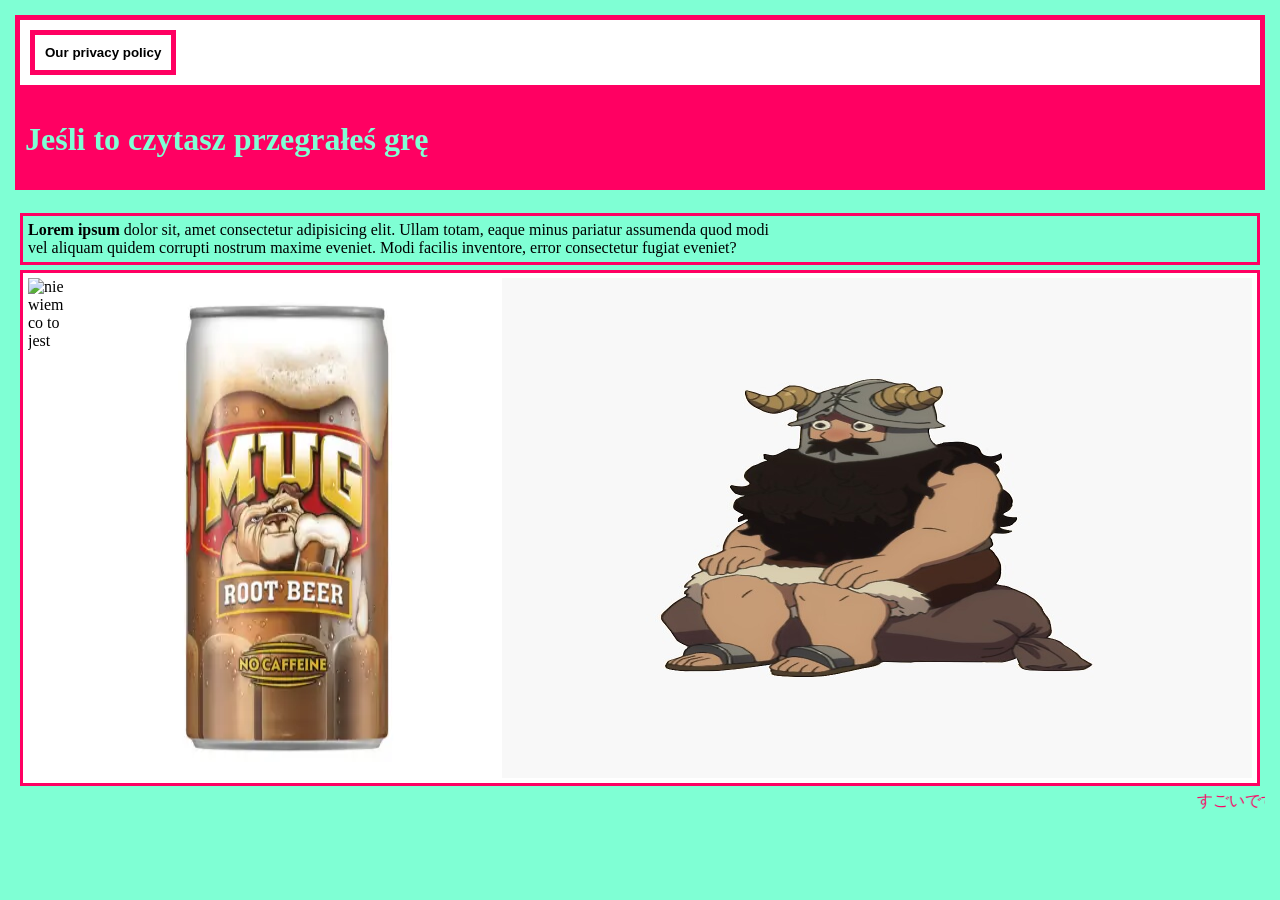
==== index.html @ 555f02f4 "suimdy" ====
<!DOCTYPE html>
<html lang="en">

<head>
    <meta charset="UTF-8">
    <meta name="viewport" content="width=device-width, initial-scale=1.0">
    <title>Strona Jest Tam Na Dole</title>

        <link rel="stylesheet" href="guzior.css">

        <style>

            body {
                margin:15px;
            }

            header {
                background-color: rgb(255, 0, 98);
                color: aquamarine;
                padding: 10px;
            }

            div {
                margin: 5px;
                padding: 5px;
                border: 3px solid rgb(255, 0, 98);
                background-color: white;
            }

            

        </style>

</head>

<body style="
background-color: aquamarine;
background-image: url('https://i.makeagif.com/media/12-06-2022/WXdB9v.gif');
background-size: cover;";
 
margin:5px;
padding: 10px>

    <nav class="nawig">

        <button class="guzior" onclick="location.href='privacy_policy.html'"><b>Our privacy policy</b></button>

    </nav>

    <header>
        <h1>Jeśli to czytasz przegrałeś grę</h1>
    </header>

    <br>
    

    <p style="
    margin: 5px;
    padding: 5px;
    border: 3px solid rgb(255, 0, 98);">
     <b>Lorem ipsum</b> dolor sit, amet consectetur adipisicing elit.
     Ullam totam, eaque minus pariatur assumenda quod modi<br> vel
     aliquam quidem corrupti nostrum maxime eveniet. Modi facilis 
     inventore, error consectetur fugiat eveniet?
    </p>

    <div class="imag">

        <img src="https://encrypted-tbn0.gstatic.com/images?q=tbn:ANd9GcT6ZdPFBJTOm41c-3Lem1X5J2XYQOsUV9xAEg&s" 
        alt="nie wiem co to jest">
        <img src="Grafika/Mug-Root-Beer-355ml.webp" 
        alt="Mug Root Beer">
        <img src="Grafika/krosnol.jpg" 
        alt="przystojny krosnol siedzi">

    </div>

    <marquee style="color: rgb(255, 0, 98);" behavior="scroll" direction="left">すごいですね Jesus answered; "i am the truth and the church" <b>$6 SRIMP SPECIAL</b></marquee>

    

</body>
</html>
---- guzior.css ----
.guzior {
margin: 5px;
padding: 10px;
border: 5px solid rgb(255, 0, 98);
background-color: white;
            }

.guzior:hover {
margin: 5px;
padding: 10px;
border: 5px solid white;
background-color: rgb(255, 0, 98);
color: aquamarine;
transition-duration: 0.3s;
            }

.nawig {
margin: 0px;
padding: 5px;
border: 5px solid rgb(255, 0, 98);
background-color: rgb(255, 255, 255);
            }

.imag {
display: flex;
flex-direction: row;
justify-content: baseline;
max-height: 500px

            }

.flexbox > img{
min-width: 20%;

}
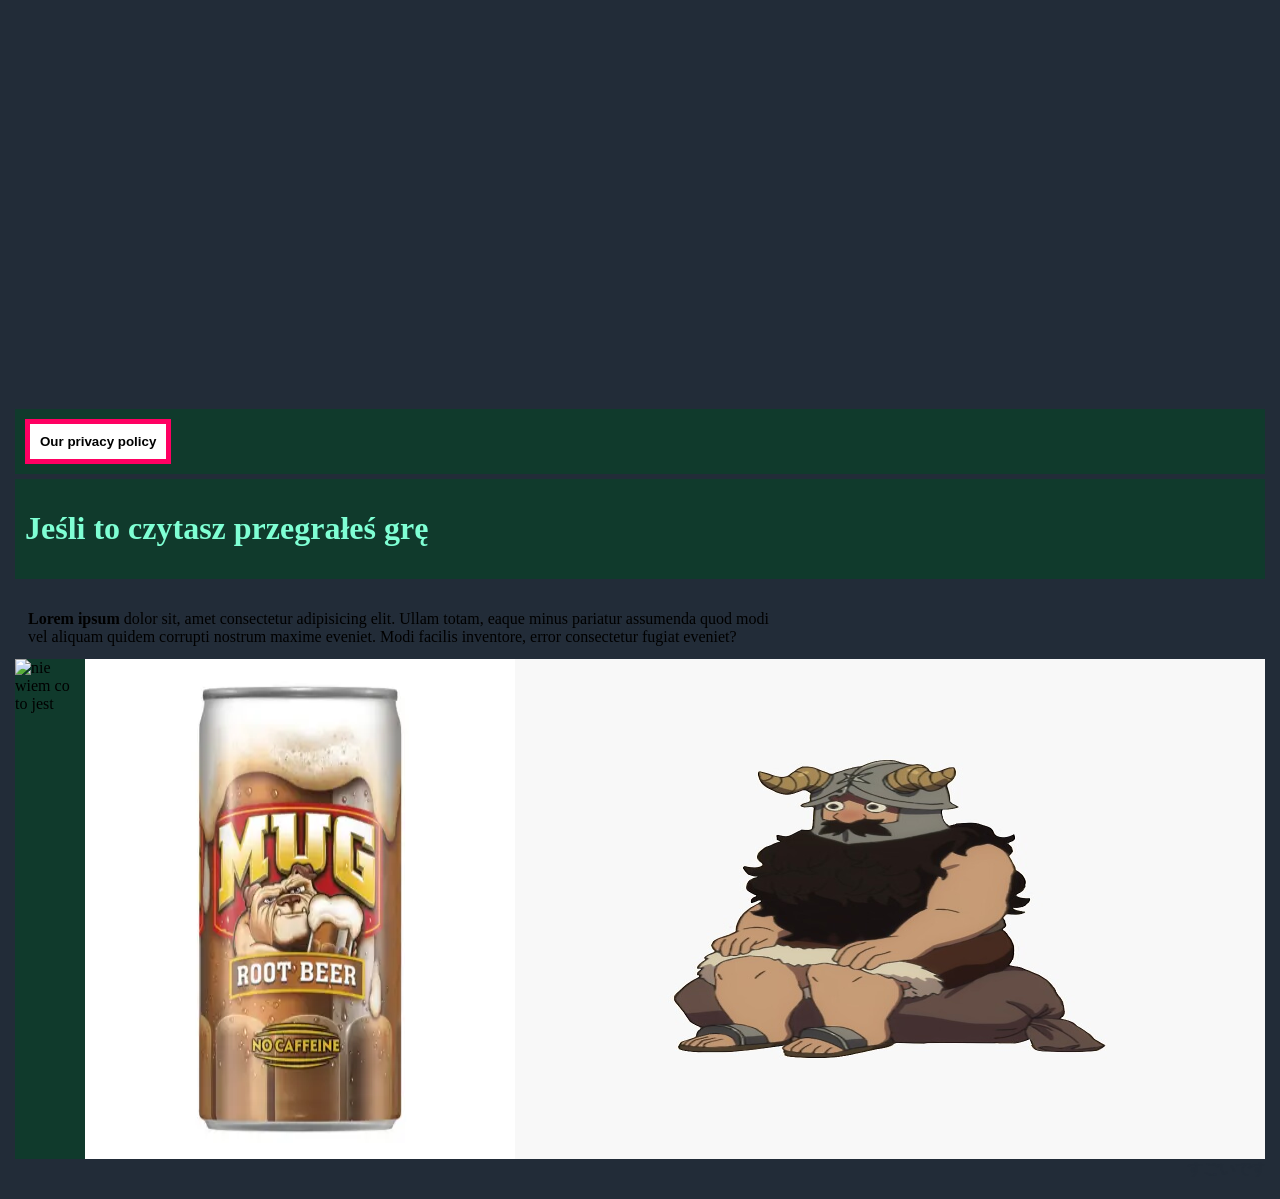
==== commit 028fc22a: "video1" ====
--- a/index.html
+++ b/index.html
@@ -4,7 +4,7 @@
 <head>
     <meta charset="UTF-8">
     <meta name="viewport" content="width=device-width, initial-scale=1.0">
-    <title>Strona Jest Tam Na Dole</title>
+    <title>Subnautica 2 Fan-Wiki</title>
 
         <link rel="stylesheet" href="guzior.css">
 
@@ -15,16 +15,13 @@
             }
 
             header {
-                background-color: rgb(255, 0, 98);
+                background-color: rgb(16, 58, 44);
                 color: aquamarine;
                 padding: 10px;
             }
 
             div {
-                margin: 5px;
-                padding: 5px;
-                border: 3px solid rgb(255, 0, 98);
-                background-color: white;
+                background-color: rgb(16, 58, 44);
             }
 
             
@@ -34,12 +31,12 @@
 </head>
 
 <body style="
-background-color: aquamarine;
-background-image: url('https://i.makeagif.com/media/12-06-2022/WXdB9v.gif');
-background-size: cover;";
- 
-margin:5px;
-padding: 10px>
+background-color: rgb(34, 44, 56);"
+>
+
+    <iframe id="player" type="text/html" width="640" height="390"
+  src="http://www.youtube.com/embed/M7lc1UVf-VE?enablejsapi=1&origin=http://example.com"
+  frameborder="0"></iframe>
 
     <nav class="nawig">
 
@@ -57,7 +54,7 @@
     <p style="
     margin: 5px;
     padding: 5px;
-    border: 3px solid rgb(255, 0, 98);">
+    border: 3px solid rgb(34, 44, 56);">
      <b>Lorem ipsum</b> dolor sit, amet consectetur adipisicing elit.
      Ullam totam, eaque minus pariatur assumenda quod modi<br> vel
      aliquam quidem corrupti nostrum maxime eveniet. Modi facilis 
@@ -75,7 +72,7 @@
 
     </div>
 
-    <marquee style="color: rgb(255, 0, 98);" behavior="scroll" direction="left">すごいですね Jesus answered; "i am the truth and the church" <b>$6 SRIMP SPECIAL</b></marquee>
+    <marquee style="color: rgb(34, 44, 56);" behavior="scroll" direction="left">すごいですね Jesus answered; "i am the truth and the church" <b>$6 SRIMP SPECIAL</b></marquee>
 
     
 
--- a/guzior.css
+++ b/guzior.css
@@ -6,6 +6,7 @@
             }
 
 .guzior:hover {
+font-family: 'helvetica';
 margin: 5px;
 padding: 10px;
 border: 5px solid white;
@@ -15,10 +16,9 @@
             }
 
 .nawig {
-margin: 0px;
+margin-bottom: 5px;
 padding: 5px;
-border: 5px solid rgb(255, 0, 98);
-background-color: rgb(255, 255, 255);
+background-color: rgb(16, 58, 44);
             }
 
 .imag {
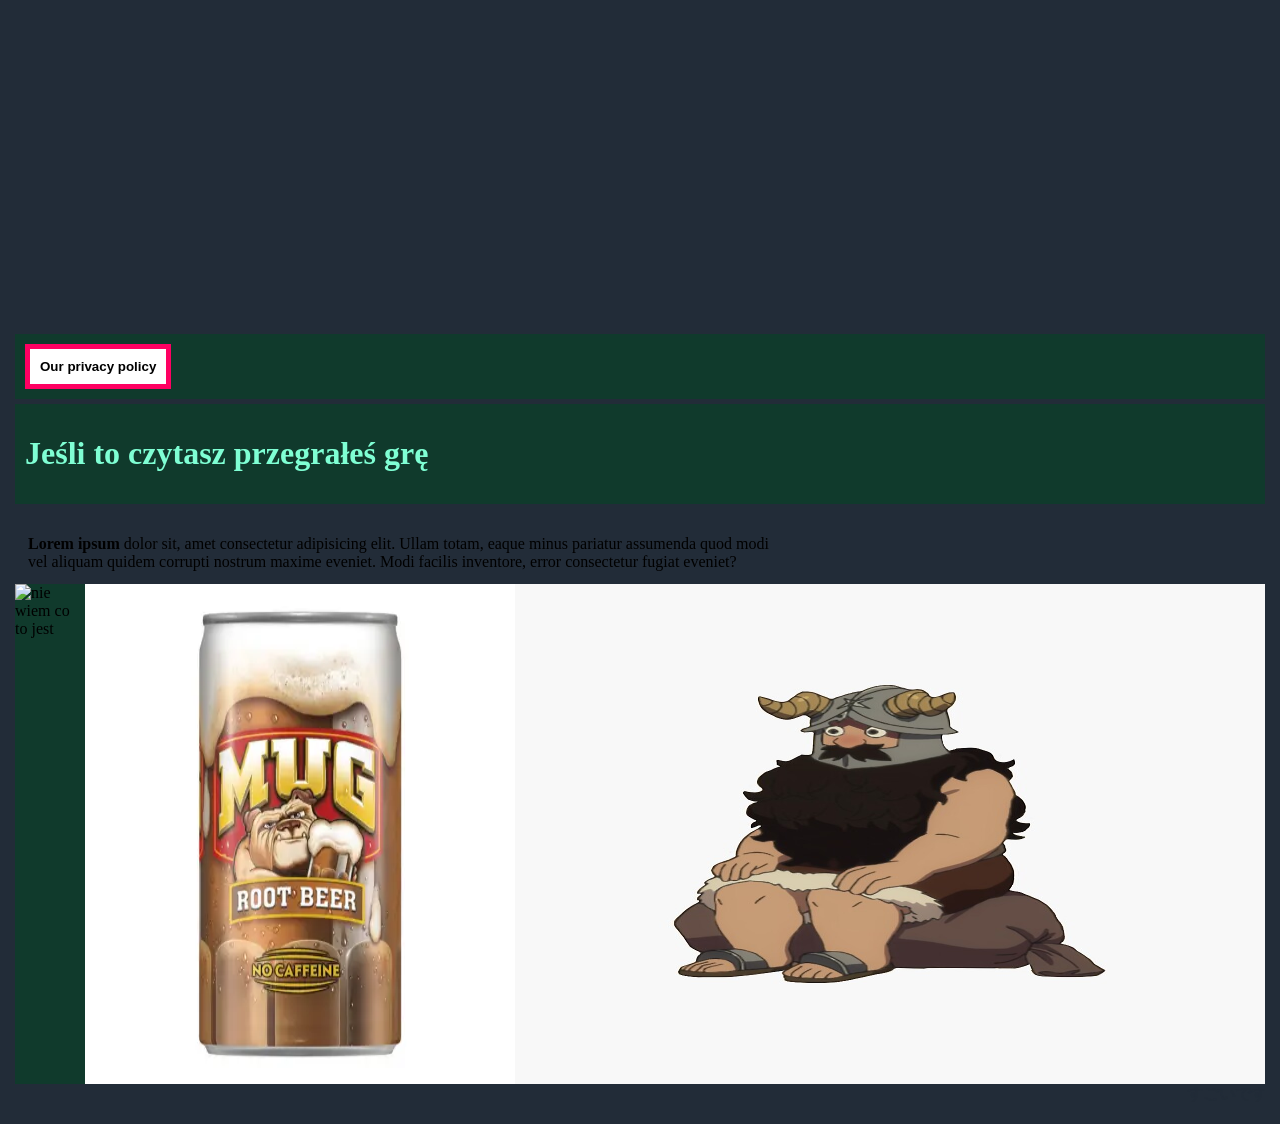
==== commit 63b70fcb: "video2" ====
--- a/index.html
+++ b/index.html
@@ -34,9 +34,15 @@
 background-color: rgb(34, 44, 56);"
 >
 
-    <iframe id="player" type="text/html" width="640" height="390"
-  src="http://www.youtube.com/embed/M7lc1UVf-VE?enablejsapi=1&origin=http://example.com"
-  frameborder="0"></iframe>
+    <iframe 
+        width="100%" height="315" 
+        src="https://www.youtube-nocookie.com/embed/8EZhCzFaQuw?si=L74rWlN8Qmh5ToVw" 
+        title="YouTube video player" 
+        frameborder="0" 
+        allow="accelerometer; autoplay; clipboard-write; encrypted-media; gyroscope; picture-in-picture; web-share" 
+        referrerpolicy="strict-origin-when-cross-origin" 
+        allowfullscreen>
+    </iframe>
 
     <nav class="nawig">
 
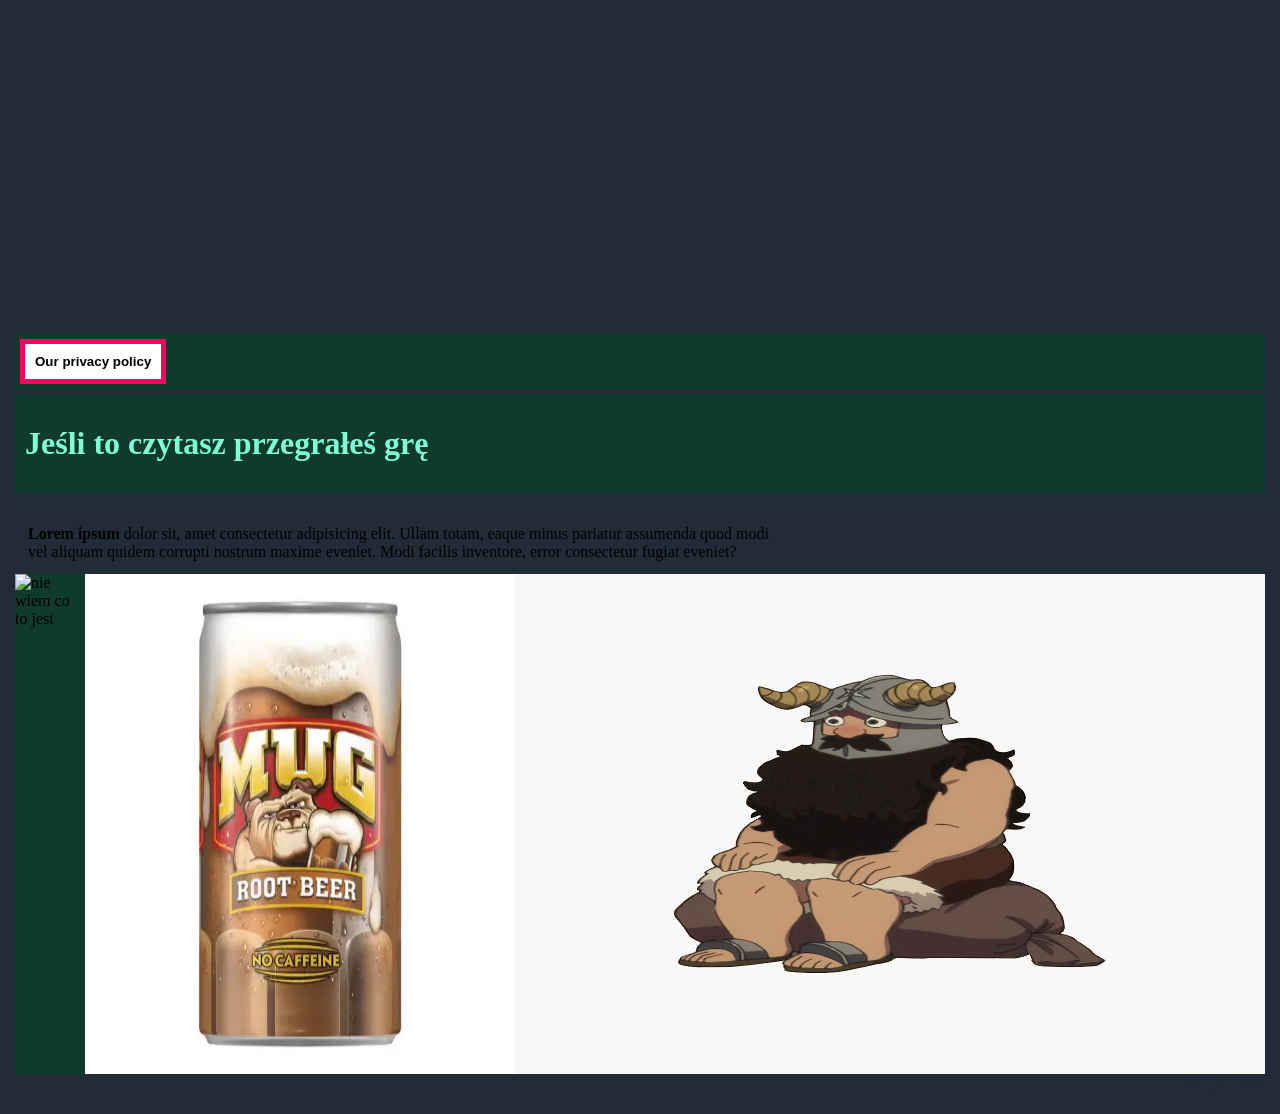
==== commit 687c903d: "video2" ====
--- a/index.html
+++ b/index.html
@@ -38,8 +38,7 @@
         width="100%" height="315" 
         src="https://www.youtube-nocookie.com/embed/8EZhCzFaQuw?si=L74rWlN8Qmh5ToVw" 
         title="YouTube video player" 
-        frameborder="0" 
-        allow="accelerometer; autoplay; clipboard-write; encrypted-media; gyroscope; picture-in-picture; web-share" 
+        frameborder="0"  
         referrerpolicy="strict-origin-when-cross-origin" 
         allowfullscreen>
     </iframe>
--- a/guzior.css
+++ b/guzior.css
@@ -17,7 +17,6 @@
 
 .nawig {
 margin-bottom: 5px;
-padding: 5px;
 background-color: rgb(16, 58, 44);
             }
 
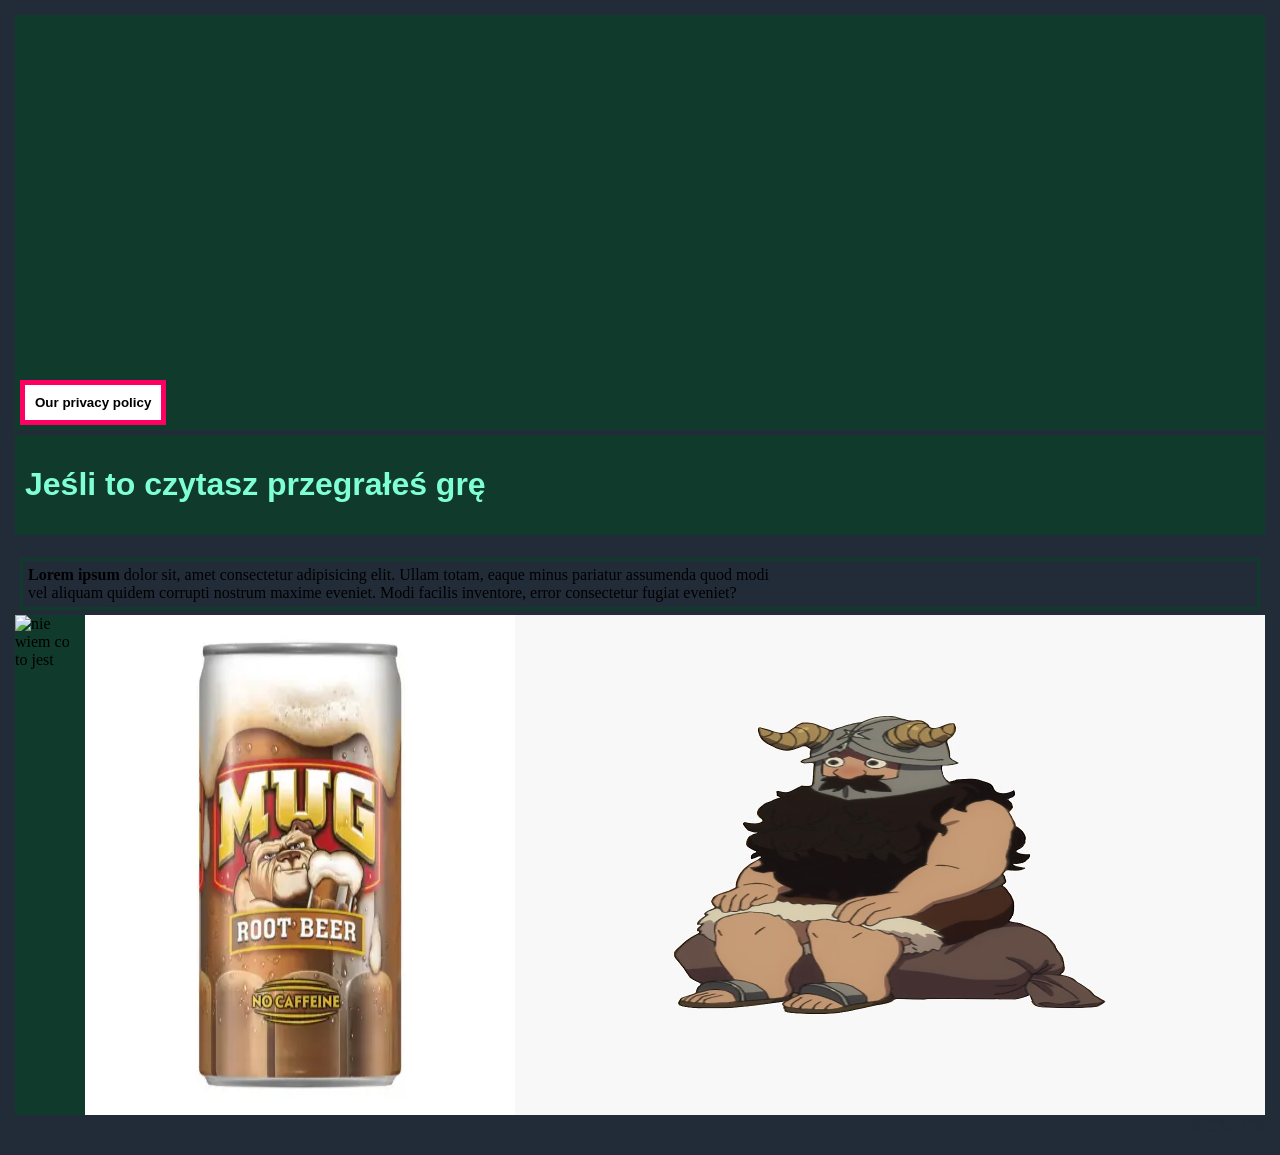
==== commit cb4694bd: "video3" ====
--- a/index.html
+++ b/index.html
@@ -4,6 +4,7 @@
 <head>
     <meta charset="UTF-8">
     <meta name="viewport" content="width=device-width, initial-scale=1.0">
+    <meta font-family="helvetica">
     <title>Subnautica 2 Fan-Wiki</title>
 
         <link rel="stylesheet" href="guzior.css">
@@ -33,23 +34,24 @@
 <body style="
 background-color: rgb(34, 44, 56);"
 >
-
+    <div class="container">
     <iframe 
-        width="100%" height="315" 
-        src="https://www.youtube-nocookie.com/embed/8EZhCzFaQuw?si=L74rWlN8Qmh5ToVw" 
+        width="100%" height="100%" 
+        src="https://www.youtube-nocookie.com/embed/8EZhCzFaQuw?si=L74rWlN8Qmh5ToVw;autoplay=1&mute=1"
         title="YouTube video player" 
         frameborder="0"  
         referrerpolicy="strict-origin-when-cross-origin" 
         allowfullscreen>
     </iframe>
-
+    </div>
+    
     <nav class="nawig">
 
         <button class="guzior" onclick="location.href='privacy_policy.html'"><b>Our privacy policy</b></button>
 
     </nav>
 
-    <header>
+    <header style="font-family: helvetica;">
         <h1>Jeśli to czytasz przegrałeś grę</h1>
     </header>
 
@@ -59,7 +61,7 @@
     <p style="
     margin: 5px;
     padding: 5px;
-    border: 3px solid rgb(34, 44, 56);">
+    border: 3px solid rgb(16, 58, 44);">
      <b>Lorem ipsum</b> dolor sit, amet consectetur adipisicing elit.
      Ullam totam, eaque minus pariatur assumenda quod modi<br> vel
      aliquam quidem corrupti nostrum maxime eveniet. Modi facilis 
--- a/guzior.css
+++ b/guzior.css
@@ -28,6 +28,17 @@
 
             }
 
+.container {
+width: 100%;
+overflow: hidden;
+display: block;
+height: 360px;
+            }
+
+#glass {
+    margin-left: -220px;
+}
+
 .flexbox > img{
 min-width: 20%;
 
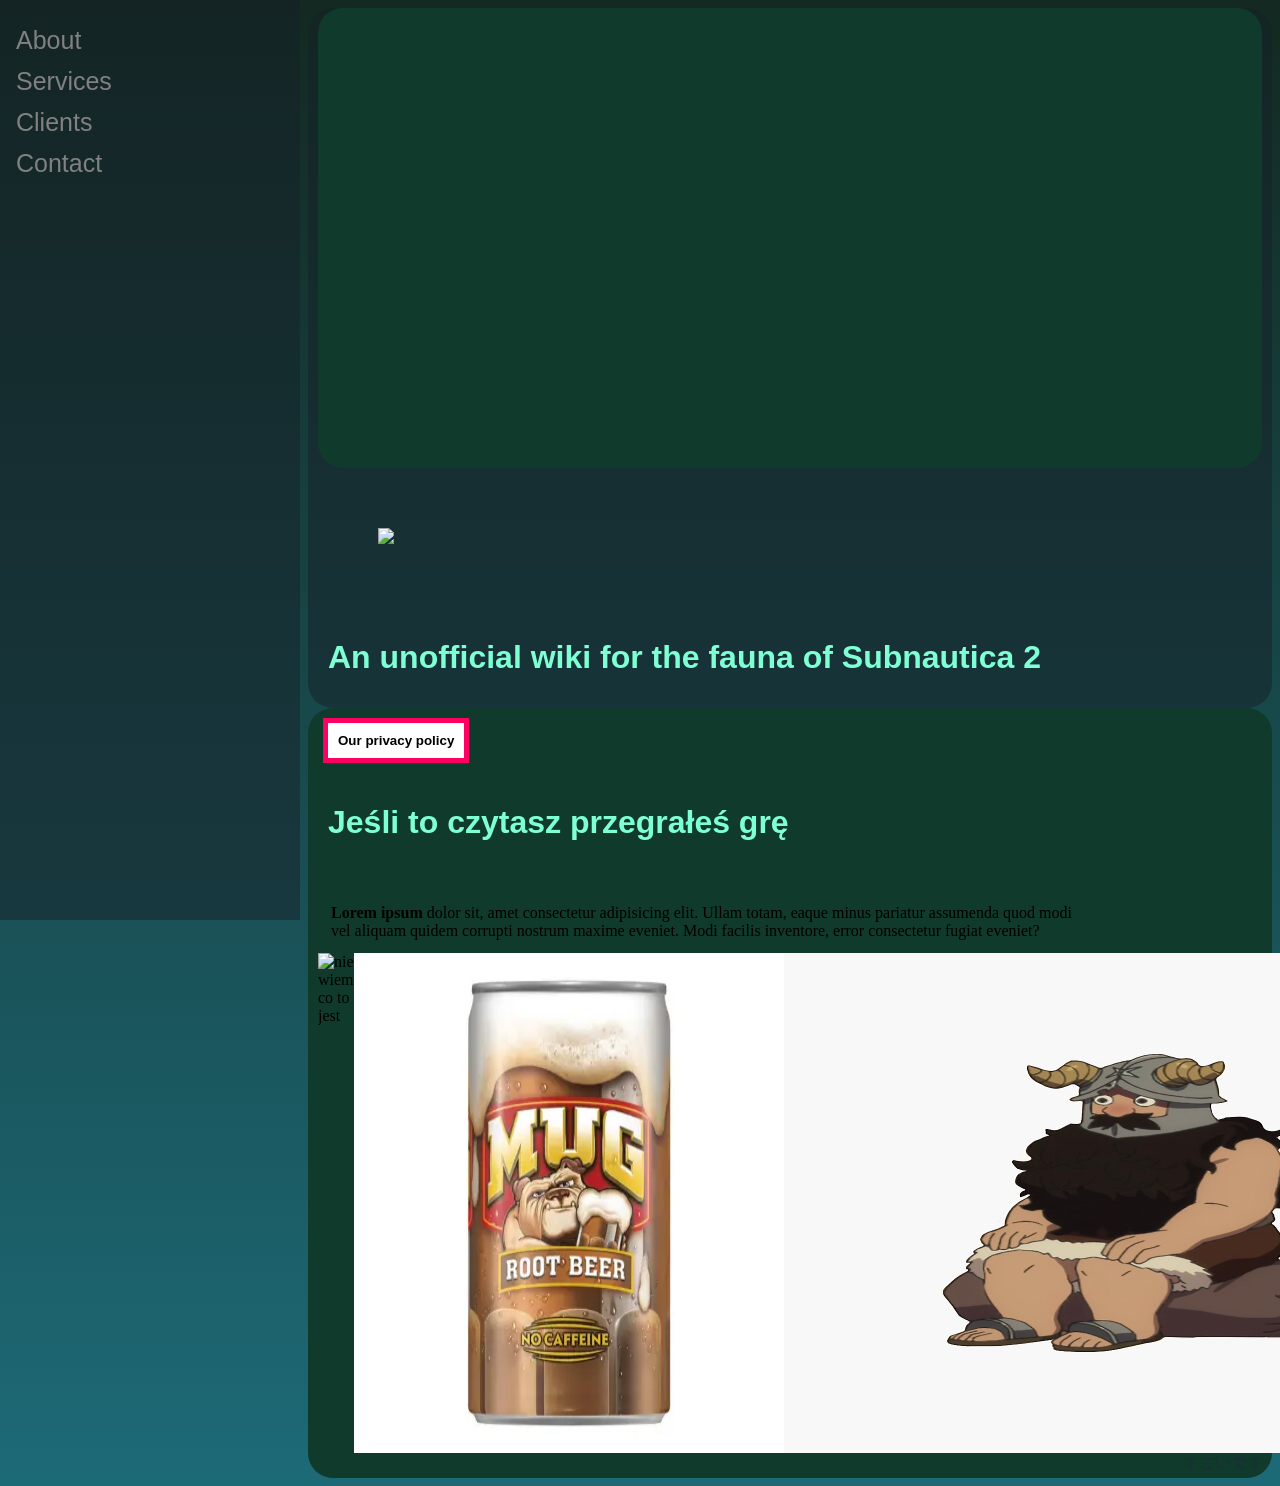
==== commit c1b3f652: "remake1" ====
--- a/index.html
+++ b/index.html
@@ -12,13 +12,14 @@
         <style>
 
             body {
-                margin:15px;
+                background-image: linear-gradient(to bottom, rgb(19, 41, 33), rgb(29, 106, 119))
             }
 
             header {
-                background-color: rgb(16, 58, 44);
+                font-family: 'helvetica';
                 color: aquamarine;
                 padding: 10px;
+                
             }
 
             div {
@@ -31,56 +32,75 @@
 
 </head>
 
-<body style="
-background-color: rgb(34, 44, 56);"
->
-    <div class="container">
-    <iframe 
-        width="100%" height="100%" 
-        src="https://www.youtube-nocookie.com/embed/8EZhCzFaQuw?si=L74rWlN8Qmh5ToVw;autoplay=1&mute=1"
-        title="YouTube video player" 
-        frameborder="0"  
-        referrerpolicy="strict-origin-when-cross-origin" 
-        allowfullscreen>
-    </iframe>
-    </div>
+<body>
     
-    <nav class="nawig">
+    
+    <div class="sidenav">
+  <a href="#">About</a>
+  <a href="#">Services</a>
+  <a href="#">Clients</a>
+  <a href="#">Contact</a>
+</div>
 
-        <button class="guzior" onclick="location.href='privacy_policy.html'"><b>Our privacy policy</b></button>
+<!-- Page content -->
+        <div class="main" style="background-color: rgb(23, 33, 41, 0.5)">
+        
+            <div class="trailercontainer">
+                <video autoplay muted loop id="trailer">
+                    <source src="Grafika/trailer.mp4" type="video/mp4">
+                </video>
+            </div>
 
-    </nav>
 
-    <header style="font-family: helvetica;">
-        <h1>Jeśli to czytasz przegrałeś grę</h1>
-    </header>
+                   
+                        <img style="align-self: center; padding: 60px" src="https://wstatic-prod-boc.krafton.com/common/default/20250527/4bxIOFTu/sn2%20logo%20pc%20160.png">
+                        <header class="headerinf1">
+                            <h1>An unofficial wiki for the fauna of Subnautica 2</h1>
+                        </header>
+                    
 
-    <br>
-    
+        </div>
 
-    <p style="
-    margin: 5px;
-    padding: 5px;
-    border: 3px solid rgb(16, 58, 44);">
-     <b>Lorem ipsum</b> dolor sit, amet consectetur adipisicing elit.
-     Ullam totam, eaque minus pariatur assumenda quod modi<br> vel
-     aliquam quidem corrupti nostrum maxime eveniet. Modi facilis 
-     inventore, error consectetur fugiat eveniet?
-    </p>
+         <div class="main" style="padding-top: 5px">
 
-    <div class="imag">
+            <nav class="nawig">
 
-        <img src="https://encrypted-tbn0.gstatic.com/images?q=tbn:ANd9GcT6ZdPFBJTOm41c-3Lem1X5J2XYQOsUV9xAEg&s" 
-        alt="nie wiem co to jest">
-        <img src="Grafika/Mug-Root-Beer-355ml.webp" 
-        alt="Mug Root Beer">
-        <img src="Grafika/krosnol.jpg" 
-        alt="przystojny krosnol siedzi">
+                <button class="guzior" onclick="location.href='privacy_policy.html'"><b>Our privacy policy</b></button>
 
-    </div>
+            </nav>
 
-    <marquee style="color: rgb(34, 44, 56);" behavior="scroll" direction="left">すごいですね Jesus answered; "i am the truth and the church" <b>$6 SRIMP SPECIAL</b></marquee>
+            <header>
+                <h1>Jeśli to czytasz przegrałeś grę</h1>
+            </header>
 
+            <br>
+            
+
+            <p style="
+            margin: 5px;
+            padding: 5px;
+            border: 3px solid rgb(16, 58, 44);">
+            <b>Lorem ipsum</b> dolor sit, amet consectetur adipisicing elit.
+            Ullam totam, eaque minus pariatur assumenda quod modi<br> vel
+            aliquam quidem corrupti nostrum maxime eveniet. Modi facilis 
+            inventore, error consectetur fugiat eveniet?
+            </p>
+
+            <div class="imag">
+
+                <img src="https://encrypted-tbn0.gstatic.com/images?q=tbn:ANd9GcT6ZdPFBJTOm41c-3Lem1X5J2XYQOsUV9xAEg&s" 
+                alt="nie wiem co to jest">
+                <img src="Grafika/Mug-Root-Beer-355ml.webp" 
+                alt="Mug Root Beer">
+                <img src="Grafika/krosnol.jpg" 
+                alt="przystojny krosnol siedzi">
+
+            </div>
+
+            <marquee style="color: rgb(34, 44, 56);" behavior="scroll" direction="left">すごいですね Jesus answered; "i am the truth and the church" <b>$6 SRIMP SPECIAL</b></marquee>
+
+
+        </div>
     
 
 </body>
--- a/guzior.css
+++ b/guzior.css
@@ -3,6 +3,12 @@
 padding: 10px;
 border: 5px solid rgb(255, 0, 98);
 background-color: white;
+            }
+
+.headerinf1 {
+font-family: 'helvetica';
+color: aquamarine;
+padding: 10px;
             }
 
 .guzior:hover {
@@ -28,18 +34,63 @@
 
             }
 
-.container {
+.trailercontainer {
+border-radius: 25px;
 width: 100%;
 overflow: hidden;
 display: block;
-height: 360px;
+height: 460px;
             }
 
-#glass {
-    margin-left: -220px;
-}
+.trailercontainer video {
+min-width: 100%;
+min-height: 100%;
+object-fit: cover;
+            }
+
 
 .flexbox > img{
 min-width: 20%;
 
+}
+
+.sidenav {
+  height: 100%; /* Full-height: remove this if you want "auto" height */
+  width: 300px; /* Set the width of the sidebar */
+  position: fixed; /* Fixed Sidebar (stay in place on scroll) */
+  z-index: 1; /* Stay on top */
+  top: 0; /* Stay at the top */
+  left: 0;
+  background-color: rgb(23, 33, 41, 0.5); /* Black */
+  overflow-x: hidden; /* Disable horizontal scroll */
+  padding-top: 20px;
+}
+
+
+/* The navigation menu links */
+.sidenav a {
+  padding: 6px 8px 6px 16px;
+  text-decoration: none;
+  font-family: 'helvetica';
+  font-size: 25px;
+  color: #818181;
+  display: block;
+}
+
+/* When you mouse over the navigation links, change their color */
+.sidenav a:hover {
+  color: #f1f1f1;
+}
+
+/* Style page content */
+.main {
+    border-radius: 25px;
+  margin-left: 300px; /* Same as the width of the sidebar */
+  padding: 0px 10px;
+}
+
+/* On smaller screens, where height is less than 450px, change the style of the sidebar (less padding and a smaller font size) */
+@media screen and (max-height: 450px) {
+  .sidenav {padding-top: 15px;}
+  .sidenav a {font-size: 18px; font-family: 'helvetica';}
 }
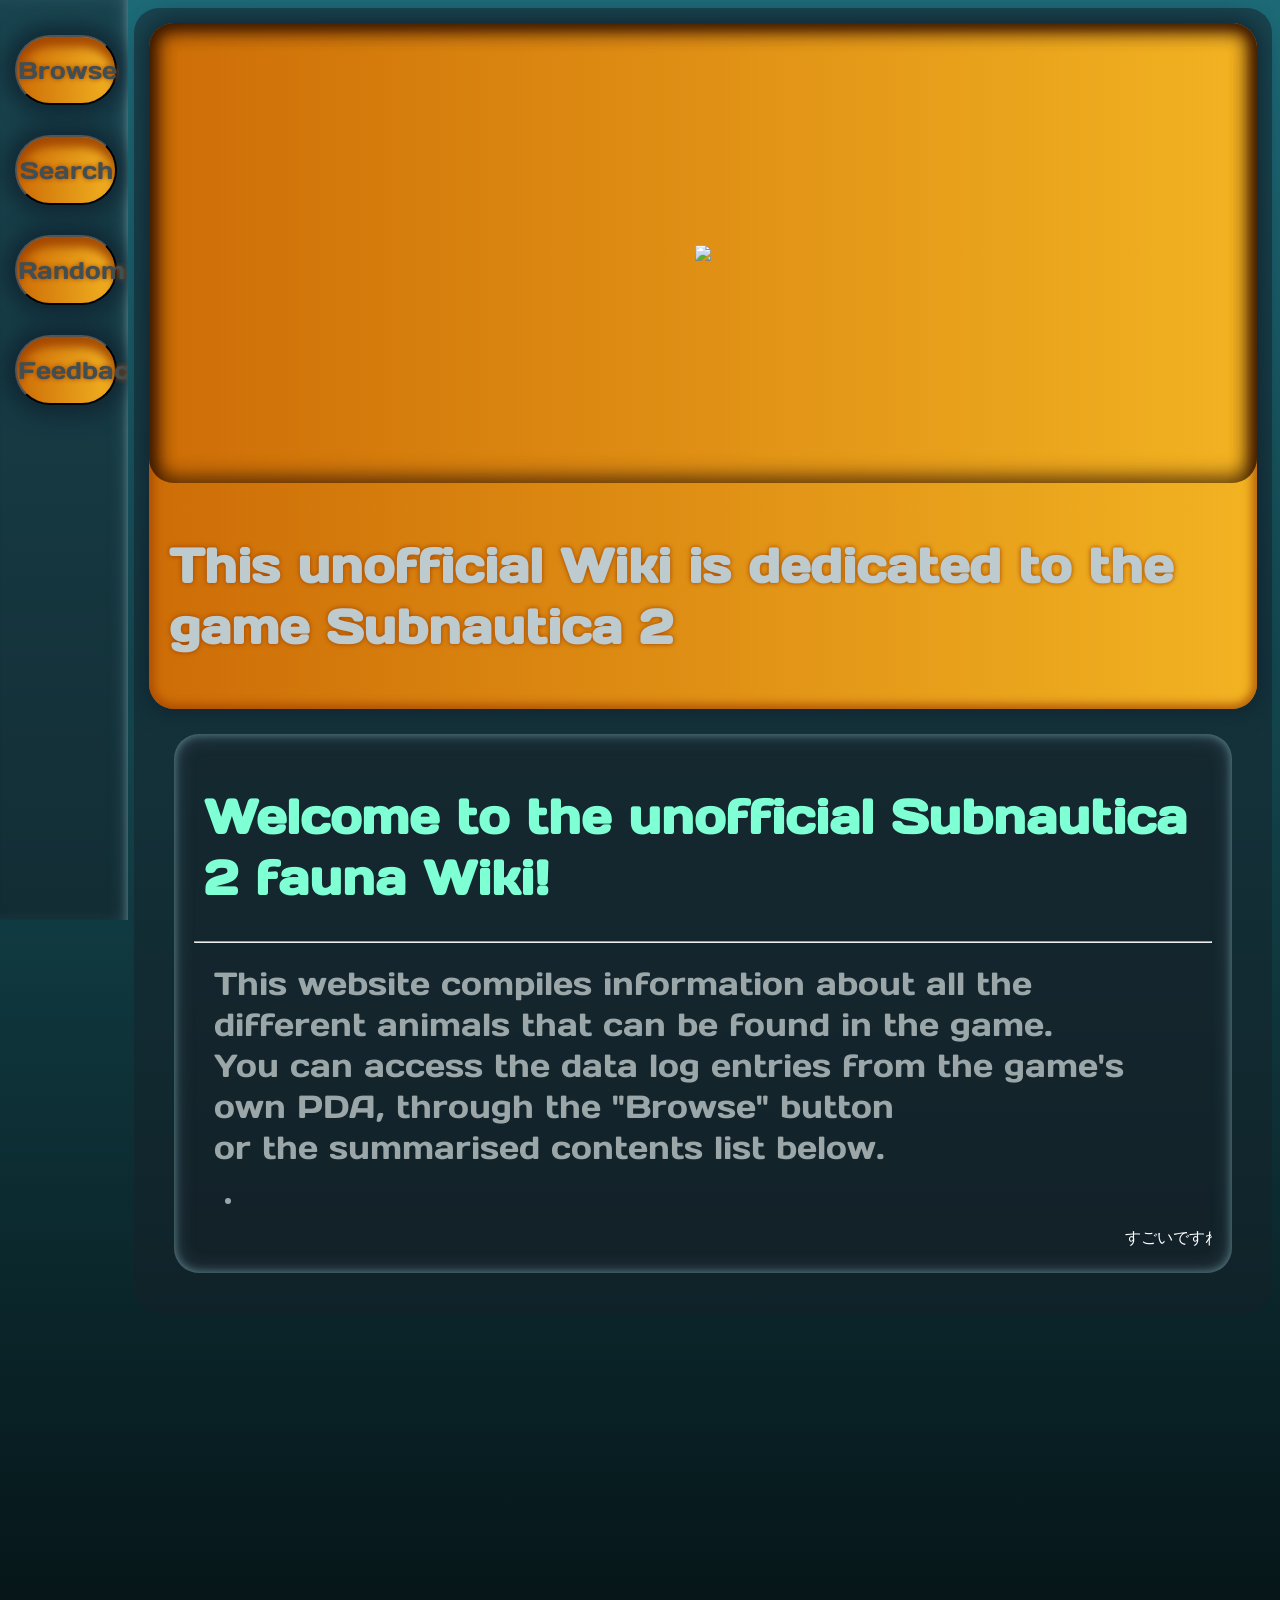
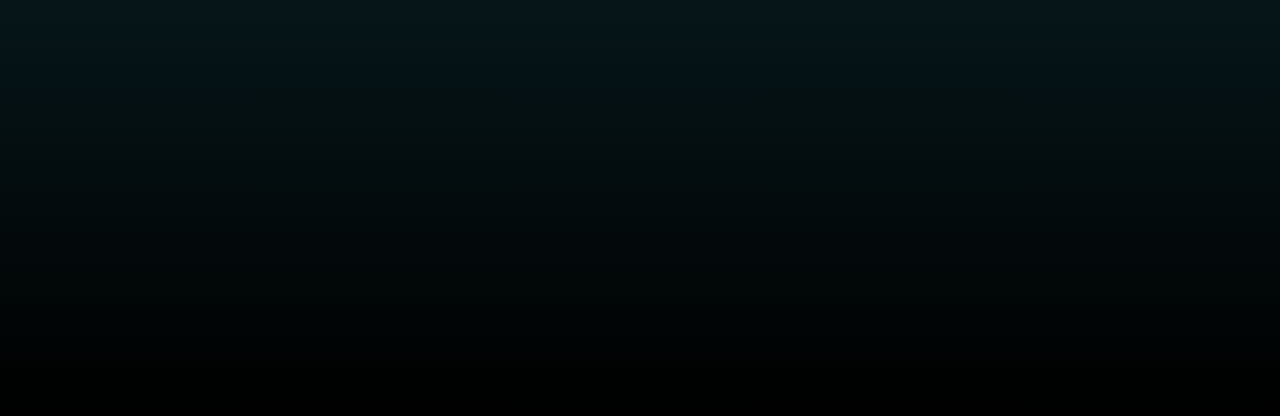
==== commit dadebdd3: "Progress 1" ====
--- a/index.html
+++ b/index.html
@@ -4,27 +4,18 @@
 <head>
     <meta charset="UTF-8">
     <meta name="viewport" content="width=device-width, initial-scale=1.0">
-    <meta font-family="helvetica">
-    <title>Subnautica 2 Fan-Wiki</title>
+    <meta font-family="comic sans ms">
+    <title>Subnautica 2 fauna unofficial Wiki</title>
 
         <link rel="stylesheet" href="guzior.css">
 
         <style>
 
-            body {
-                background-image: linear-gradient(to bottom, rgb(19, 41, 33), rgb(29, 106, 119))
-            }
+            
 
-            header {
-                font-family: 'helvetica';
-                color: aquamarine;
-                padding: 10px;
-                
-            }
+            
 
-            div {
-                background-color: rgb(16, 58, 44);
-            }
+            
 
             
 
@@ -36,69 +27,52 @@
     
     
     <div class="sidenav">
-  <a href="#">About</a>
-  <a href="#">Services</a>
-  <a href="#">Clients</a>
-  <a href="#">Contact</a>
-</div>
+        <button class="guzior" onclick="window.location.href='browse.html'">Browse</button>
+        <button class="guzior">Search</button>
+        <button class="guzior">Random</button>
+        <button class="guzior">Feedback</button>
+    </div>
 
 <!-- Page content -->
         <div class="main" style="background-color: rgb(23, 33, 41, 0.5)">
-        
-            <div class="trailercontainer">
-                <video autoplay muted loop id="trailer">
-                    <source src="Grafika/trailer.mp4" type="video/mp4">
-                </video>
-            </div>
 
 
-                   
-                        <img style="align-self: center; padding: 60px" src="https://wstatic-prod-boc.krafton.com/common/default/20250527/4bxIOFTu/sn2%20logo%20pc%20160.png">
+
+                <div class="mainboxtrailer" onclick="window.open('https://store.steampowered.com/app/1962700/Subnautica_2/', '_blank')">
+                        <div class="trailercontainer">
+                            <video autoplay muted loop id="trailer">
+                                <source src="Grafika/trailer.mp4" type="video/mp4">
+                            </video> 
+                            <img style="position: absolute; justify-self: center; align-self: center" 
+                                src="https://wstatic-prod-boc.krafton.com/common/default/20250527/4bxIOFTu/sn2%20logo%20pc%20160.png">
+                        </div>
+         
                         <header class="headerinf1">
-                            <h1>An unofficial wiki for the fauna of Subnautica 2</h1>
+                            <h1>This unofficial Wiki is dedicated to the game Subnautica 2</h1>
                         </header>
+                </div>
+
+
+                <div class="mainbox">
+
+                     <header>
+                        <h1><b>Welcome to the unofficial Subnautica 2 fauna Wiki!</b></h1>
+                     </header>
+
+                    <hr>
                     
 
-        </div>
+                    <p>
+                        This website compiles information about all the different animals that can be found in the game. 
+                        <br>You can access the data log entries from the game's own PDA, through the "Browse" button <br>or the summarised contents list below.
+                    </p>
 
-         <div class="main" style="padding-top: 5px">
+                    <ul>
+                        <li></li>
+                    </ul>
 
-            <nav class="nawig">
-
-                <button class="guzior" onclick="location.href='privacy_policy.html'"><b>Our privacy policy</b></button>
-
-            </nav>
-
-            <header>
-                <h1>Jeśli to czytasz przegrałeś grę</h1>
-            </header>
-
-            <br>
-            
-
-            <p style="
-            margin: 5px;
-            padding: 5px;
-            border: 3px solid rgb(16, 58, 44);">
-            <b>Lorem ipsum</b> dolor sit, amet consectetur adipisicing elit.
-            Ullam totam, eaque minus pariatur assumenda quod modi<br> vel
-            aliquam quidem corrupti nostrum maxime eveniet. Modi facilis 
-            inventore, error consectetur fugiat eveniet?
-            </p>
-
-            <div class="imag">
-
-                <img src="https://encrypted-tbn0.gstatic.com/images?q=tbn:ANd9GcT6ZdPFBJTOm41c-3Lem1X5J2XYQOsUV9xAEg&s" 
-                alt="nie wiem co to jest">
-                <img src="Grafika/Mug-Root-Beer-355ml.webp" 
-                alt="Mug Root Beer">
-                <img src="Grafika/krosnol.jpg" 
-                alt="przystojny krosnol siedzi">
-
-            </div>
-
-            <marquee style="color: rgb(34, 44, 56);" behavior="scroll" direction="left">すごいですね Jesus answered; "i am the truth and the church" <b>$6 SRIMP SPECIAL</b></marquee>
-
+                    <marquee style="color: rgb(255, 255, 255);" behavior="scroll" direction="left">すごいですね Jesus answered; "i am the truth and the church" <b>$6 SRIMP SPECIAL</b></marquee>
+                </div>
 
         </div>
     
--- a/guzior.css
+++ b/guzior.css
@@ -1,30 +1,66 @@
-.guzior {
-margin: 5px;
-padding: 10px;
-border: 5px solid rgb(255, 0, 98);
-background-color: white;
-            }
+@import url('https://fonts.googleapis.com/css2?family=Days+One&display=swap');
+
+body {
+  background-image: linear-gradient(to bottom, rgb(29, 106, 119), rgb(0, 0, 0));
+  height: 2000px;
+}
+
+header {
+  font-family: 'Days One', sans-serif;
+  font-size: 150%;
+  color: aquamarine;
+  margin: 10px;
+
+}
+
+p {
+  font-family: 'Days One', sans-serif;
+  font-size: 200%;
+  color: #9aa6a8;
+  margin: 20px;
+}
+
+li {
+  font-family: 'Days One', sans-serif;
+  font-size: 120%;
+  color: #9aa6a8;
+  margin: 10px;
+}
+
+      .guzior {
+      font-family: 'Days One', sans-serif;
+      font-size: 150%;
+      color:#424f52;
+      text-shadow: 0 0 5px rgb(159, 66, 1);
+      width: 80%;
+      height: 70px;
+      margin: 15px;
+      padding: 1px;
+      border-radius: 35px;
+      background-image: linear-gradient(to right, #CD6D07, #F2B322);
+      box-shadow: inset 0px 10px 10px rgba(159, 66, 1, 0.9), 0 0px 20px 10px rgba(15, 35, 48, 0.8);
+      transition-duration: 0.3s;
+      }
+
+      .guzior:hover {
+      transform: translateX(10px);
+      box-shadow: inset 10px 0px 10px rgba(159, 66, 1, 0.9), 0 0px 20px 10px rgba(15, 35, 48, 0.8);
+      color: rgb(86, 202, 165);
+      text-shadow: 0 0 5px rgba(255, 255, 255, 0.9);
+      transition-duration: 0.3s;
+      
+      }
 
 .headerinf1 {
-font-family: 'helvetica';
-color: aquamarine;
+font-family: 'Days One', sans-serif;
+color: #bdcbce;
 padding: 10px;
-            }
-
-.guzior:hover {
-font-family: 'helvetica';
-margin: 5px;
-padding: 10px;
-border: 5px solid white;
-background-color: rgb(255, 0, 98);
-color: aquamarine;
-transition-duration: 0.3s;
-            }
+text-shadow: 0 0 5px rgb(159, 66, 1);
+}
 
 .nawig {
 margin-bottom: 5px;
-background-color: rgb(16, 58, 44);
-            }
+}
 
 .imag {
 display: flex;
@@ -32,21 +68,27 @@
 justify-content: baseline;
 max-height: 500px
 
-            }
+}
 
-.trailercontainer {
-border-radius: 25px;
-width: 100%;
-overflow: hidden;
-display: block;
-height: 460px;
-            }
+      .trailercontainer {
+      position: relative; 
+      display: flex; 
+      align-items: flex-start; 
+      justify-content: center;
+      border-radius: 25px;
+      width: 100%;
+      overflow: hidden;
+      display: flex;
+      height: 460px;
+      box-shadow: inset 0 0px 20px 5px rgba(0, 0, 0, 0.589), inset 0 0px 20px 5px rgba(159, 66, 1, 0.363);
+      }
 
-.trailercontainer video {
-min-width: 100%;
-min-height: 100%;
-object-fit: cover;
-            }
+      .trailercontainer video {
+      min-width: 100%;
+      min-height: 100%;
+      object-fit: cover;
+      box-shadow: inset 0 0px 20px 5px rgba(0, 0, 0, 0.589), inset 0 0px 20px 5px rgba(159, 66, 1, 0.363);
+      }
 
 
 .flexbox > img{
@@ -54,9 +96,71 @@
 
 }
 
+.main {
+  height: fit-content;
+  width: auto;
+  border-radius: 25px;
+  margin-left: 10%; /* Same as the width of the sidebar */
+  padding: 15px;
+}
+
+.mainbox {
+  box-shadow: inset 0 0px 8px 0 rgba(129, 183, 187, 0.589), inset 0 0px 20px 0 rgba(122, 157, 173, 0.363);
+  height: fit-content;
+  width: auto;
+  border-radius: 25px;
+  background-color: rgb(23, 33, 41, 0.5);
+  margin-bottom: 25px;
+  padding: 20px;
+  margin: 25px;
+}
+
+.mainboxtrailer {
+  display: flex; 
+  flex-direction: column; 
+  align-items: center; 
+  justify-content: center; 
+  justify-items: top;
+  justify-self: center; 
+  align-self: center;
+  box-shadow: inset 0 0px 8px 5px rgba(159, 66, 1, 0.7), 0 0px 20px 5px rgba(15, 35, 48, 0.8);
+  height: fit-content;
+  width: auto;
+  border-radius: 25px;
+  background-image: linear-gradient(to right, #CD6D07, #F2B322);
+  margin-bottom: 25px;
+  transition-duration: 1s;
+}
+
+.mainboxtrailer:hover {
+  box-shadow: inset 0 0px 8px 5px rgba(159, 66, 1, 0.7), 0 0px 20px 5px rgba(127, 225, 212, 0.8);
+  height: fit-content;
+  width: auto;
+  border-radius: 25px;
+  margin-bottom: 25px;
+  transition-duration: 0.15s;
+}
+
+.invdiv {
+  display: flex;
+  flex-direction: row;
+  align-items: center;
+}
+
+.pictureframe {
+  box-shadow: inset 0 0px 8px 0 rgba(129, 183, 187, 0.589), inset 0 0px 20px 0 rgba(122, 157, 173, 0.363);
+  height: fit-content;
+  width: auto;
+  border-radius: 10px;
+  background-color: rgb(23, 33, 41, 0.5);
+  margin-bottom: 25px;
+  padding: 20px;
+  margin: 25px;
+}
+
 .sidenav {
   height: 100%; /* Full-height: remove this if you want "auto" height */
-  width: 300px; /* Set the width of the sidebar */
+  width: 10%; /* Set the width of the sidebar */
   position: fixed; /* Fixed Sidebar (stay in place on scroll) */
   z-index: 1; /* Stay on top */
   top: 0; /* Stay at the top */
@@ -64,8 +168,8 @@
   background-color: rgb(23, 33, 41, 0.5); /* Black */
   overflow-x: hidden; /* Disable horizontal scroll */
   padding-top: 20px;
+  box-shadow: inset -10px 0px 8px -10px rgba(129, 183, 187, 0.589), inset -10px 0px 20px -10px rgba(122, 157, 173, 0.363);
 }
-
 
 /* The navigation menu links */
 .sidenav a {
@@ -74,19 +178,12 @@
   font-family: 'helvetica';
   font-size: 25px;
   color: #818181;
-  display: block;
+  display: inline-flexbox;
 }
 
 /* When you mouse over the navigation links, change their color */
 .sidenav a:hover {
-  color: #f1f1f1;
-}
-
-/* Style page content */
-.main {
-    border-radius: 25px;
-  margin-left: 300px; /* Same as the width of the sidebar */
-  padding: 0px 10px;
+  color: #ec8a3a;
 }
 
 /* On smaller screens, where height is less than 450px, change the style of the sidebar (less padding and a smaller font size) */
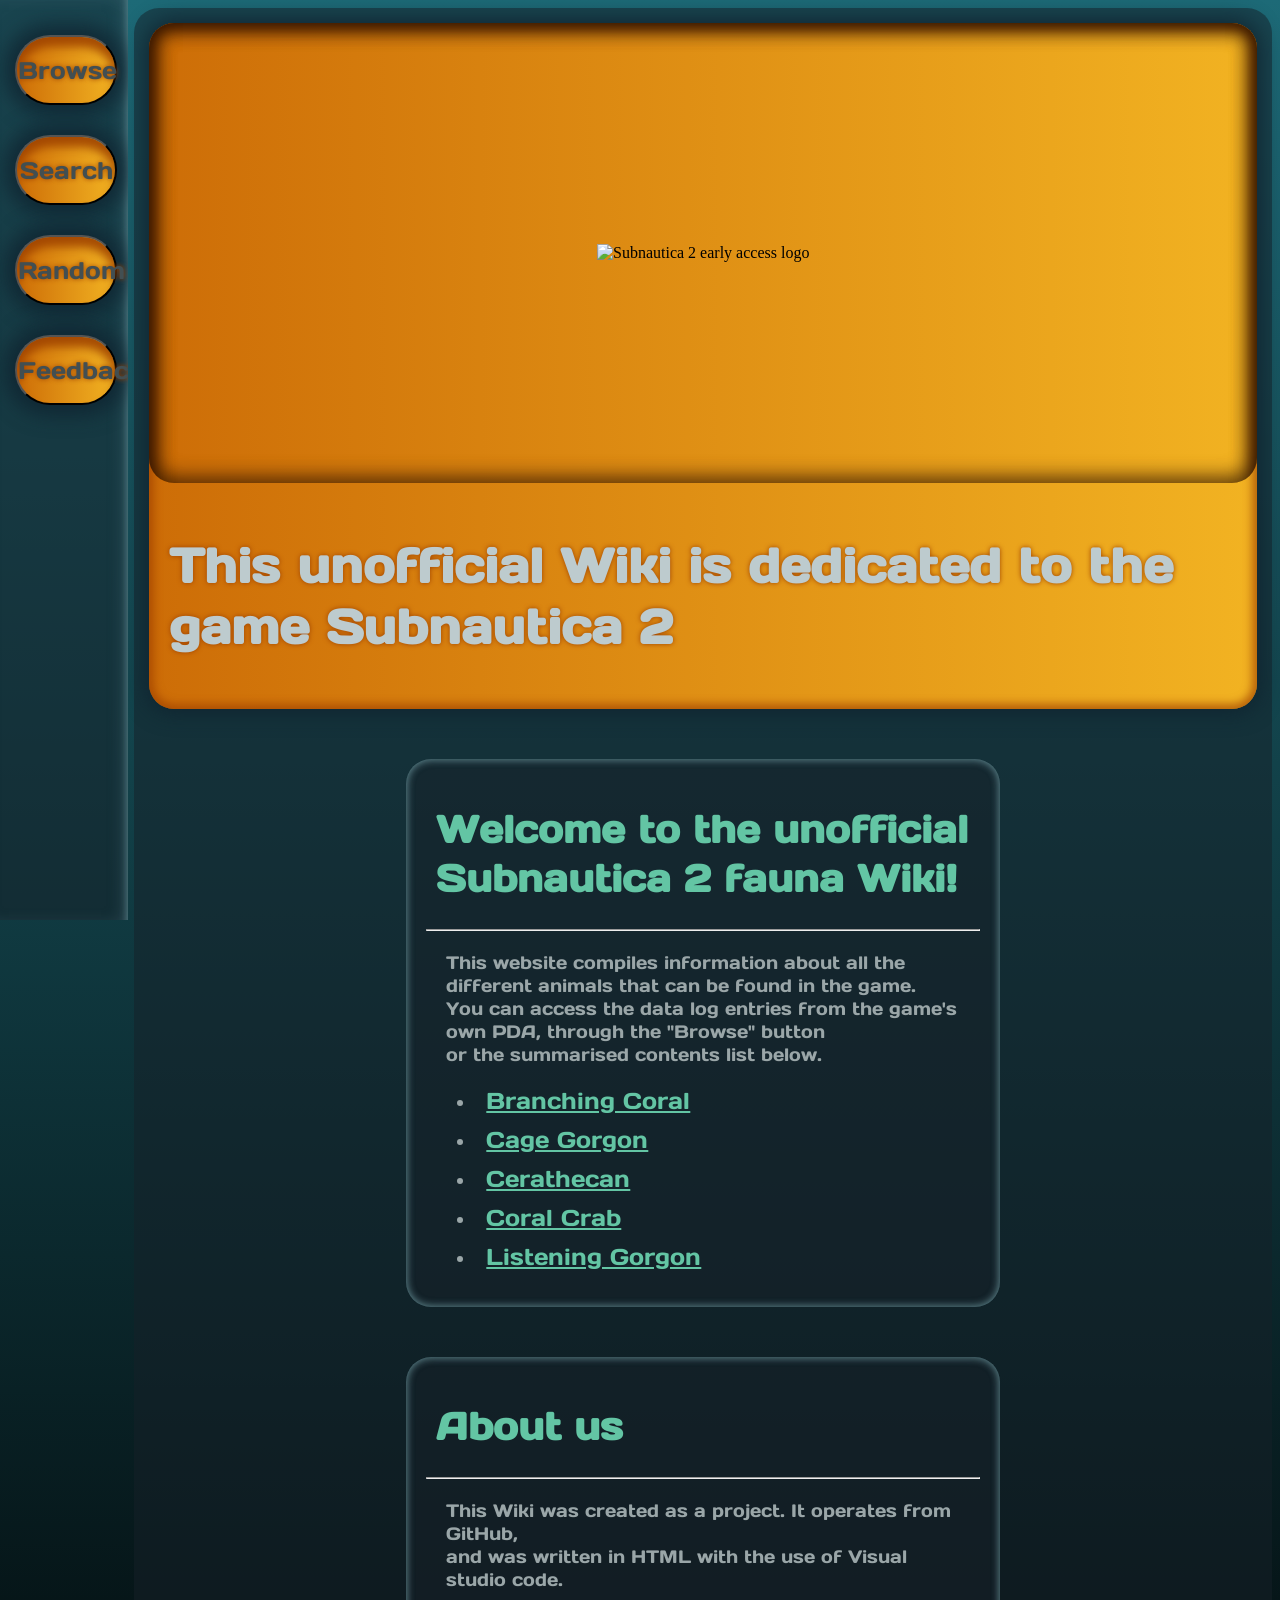
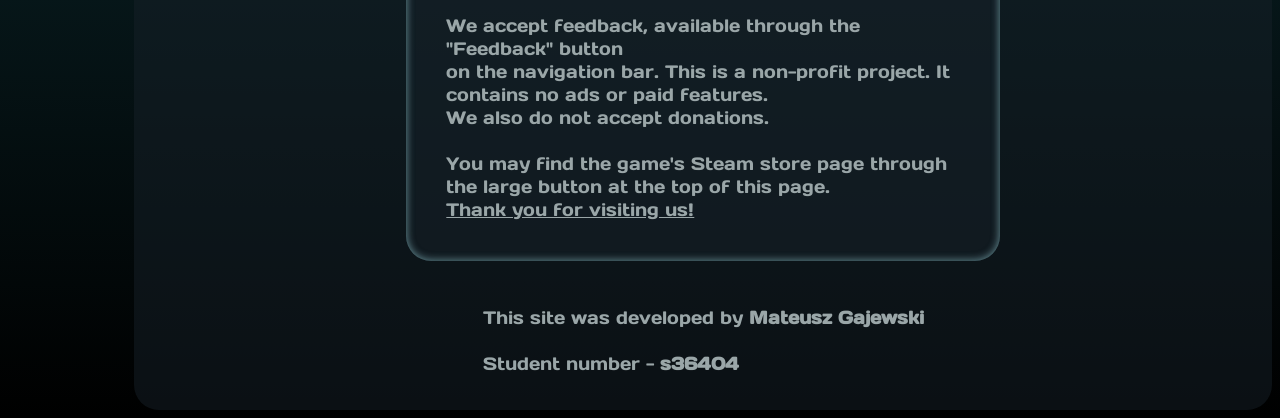
==== commit a649a8a2: "Final" ====
--- a/index.html
+++ b/index.html
@@ -4,22 +4,26 @@
 <head>
     <meta charset="UTF-8">
     <meta name="viewport" content="width=device-width, initial-scale=1.0">
-    <meta font-family="comic sans ms">
+    <meta name="description" content="Unofficial Wiki of the fauna in Subnautica 2">
     <title>Subnautica 2 fauna unofficial Wiki</title>
 
         <link rel="stylesheet" href="guzior.css">
 
-        <style>
+            <script>
+            const pages = [
+                "ENT_branching_coral.html",
+                "ENT_cage_gorgon.html",
+                "ENT_cerathecan.html",
+                "ENT_coral_crab.html",
+                "ENT_listening_gorgon.html"
+            ];
 
-            
-
-            
-
-            
-
-            
-
-        </style>
+            document.getElementById("randombutton").addEventListener("click", () => {
+                const randomIndex = Math.floor(Math.random() * pages.length);
+                const randomPage = pages[randomIndex];
+                window.location.href = randomPage;
+            });
+            </script>
 
 </head>
 
@@ -29,8 +33,8 @@
     <div class="sidenav">
         <button class="guzior" onclick="window.location.href='browse.html'">Browse</button>
         <button class="guzior">Search</button>
-        <button class="guzior">Random</button>
-        <button class="guzior">Feedback</button>
+        <button class="guzior" id="randombutton">Random</button>
+        <button class="guzior" onclick="window.location.href='feedback.html'">Feedback</button>
     </div>
 
 <!-- Page content -->
@@ -40,11 +44,9 @@
 
                 <div class="mainboxtrailer" onclick="window.open('https://store.steampowered.com/app/1962700/Subnautica_2/', '_blank')">
                         <div class="trailercontainer">
-                            <video autoplay muted loop id="trailer">
-                                <source src="Grafika/trailer.mp4" type="video/mp4">
-                            </video> 
+                                 <video autoplay muted><source src="Grafika/Trailer.mp4" type="video/mp4"></video>
                             <img style="position: absolute; justify-self: center; align-self: center" 
-                                src="https://wstatic-prod-boc.krafton.com/common/default/20250527/4bxIOFTu/sn2%20logo%20pc%20160.png">
+                                src="https://wstatic-prod-boc.krafton.com/common/default/20250527/4bxIOFTu/sn2%20logo%20pc%20160.png" alt="Subnautica 2 early access logo">
                         </div>
          
                         <header class="headerinf1">
@@ -68,11 +70,37 @@
                     </p>
 
                     <ul>
-                        <li></li>
+                        <li><a href="ENT_branching_coral.html">Branching Coral</a></li>
+                        <li><a href="ENT_cage_gorgon.html">Cage Gorgon</a></li>
+                        <li><a href="ENT_cerathecan.html">Cerathecan</a></li>
+                        <li><a href="ENT_coral_crab.html">Coral Crab</a></li>
+                        <li><a href="ENT_listening_gorgon.html">Listening Gorgon</a></li>
                     </ul>
 
-                    <marquee style="color: rgb(255, 255, 255);" behavior="scroll" direction="left">すごいですね Jesus answered; "i am the truth and the church" <b>$6 SRIMP SPECIAL</b></marquee>
                 </div>
+
+                <div class="mainbox">
+
+                    <header>
+                        <h1><b>About us</b></h1>
+                        
+                    </header>
+                    <hr>
+                    <p>
+                        This Wiki was created as a project. It operates from GitHub, <br>and was written in HTML with the use of Visual studio code. <br><br>
+                        We accept feedback, available through the "Feedback" button<br> on the navigation bar. This is a non-profit project. It contains no ads or paid features. <br>We also do not accept donations.<br><br>
+                        You may find the game's Steam store page through the large button at the top of this page.<br>
+                        <u>Thank you for visiting us!</u>
+                    </p>
+
+                </div>
+
+                <footer>
+                    <p>
+                        This site was developed by <b>Mateusz Gajewski</b><br><br>
+                        Student number - <b>s36404</b>
+                    </p>
+                </footer>
 
         </div>
     
--- a/guzior.css
+++ b/guzior.css
@@ -2,22 +2,35 @@
 
 body {
   background-image: linear-gradient(to bottom, rgb(29, 106, 119), rgb(0, 0, 0));
-  height: 2000px;
+  height: 100%;
 }
 
 header {
   font-family: 'Days One', sans-serif;
-  font-size: 150%;
-  color: aquamarine;
+  font-size: 120%;
+  color: rgb(99, 197, 164);
   margin: 10px;
 
 }
 
 p {
   font-family: 'Days One', sans-serif;
-  font-size: 200%;
+  font-size: 110%;
   color: #9aa6a8;
   margin: 20px;
+}
+
+a {
+  font-family: 'Days One', sans-serif;
+  font-size: 120%;
+  color: rgb(99, 197, 164);
+  margin: 10px;
+  transition-duration: 0.3s;
+}
+
+a:hover {
+  color: #ec8a3a;
+  transition-duration: 0.3s;
 }
 
 li {
@@ -28,27 +41,30 @@
 }
 
       .guzior {
-      font-family: 'Days One', sans-serif;
-      font-size: 150%;
-      color:#424f52;
-      text-shadow: 0 0 5px rgb(159, 66, 1);
-      width: 80%;
-      height: 70px;
-      margin: 15px;
-      padding: 1px;
-      border-radius: 35px;
-      background-image: linear-gradient(to right, #CD6D07, #F2B322);
-      box-shadow: inset 0px 10px 10px rgba(159, 66, 1, 0.9), 0 0px 20px 10px rgba(15, 35, 48, 0.8);
-      transition-duration: 0.3s;
+        font-family: 'Days One', sans-serif;
+        font-size: 150%;
+        color:#424f52;
+        text-shadow: 0 0 5px rgb(159, 66, 1);
+        width: 80%;
+        height: 70px;
+        margin: 15px;
+        padding: 1px;
+        border-radius: 35px;
+        background-image: linear-gradient(to right, #CD6D07, #F2B322);
+        box-shadow: inset 0px 10px 10px rgba(159, 66, 1, 0.9), 0 0px 20px 10px rgba(15, 35, 48, 0.8);
+        transition-duration: 0.3s;
       }
 
       .guzior:hover {
-      transform: translateX(10px);
-      box-shadow: inset 10px 0px 10px rgba(159, 66, 1, 0.9), 0 0px 20px 10px rgba(15, 35, 48, 0.8);
-      color: rgb(86, 202, 165);
-      text-shadow: 0 0 5px rgba(255, 255, 255, 0.9);
-      transition-duration: 0.3s;
-      
+        transform: translateX(10px);
+        box-shadow: inset 10px 0px 10px rgba(159, 66, 1, 0.9), 0 0px 20px 10px rgba(15, 35, 48, 0.8);
+        color: rgb(86, 202, 165);
+        text-shadow: 0 0 5px rgba(255, 255, 255, 0.9);
+        transition-duration: 0.3s;
+      }
+
+      .guzior:active {
+        border: 5px solid aquamarine;
       }
 
 .headerinf1 {
@@ -56,6 +72,7 @@
 color: #bdcbce;
 padding: 10px;
 text-shadow: 0 0 5px rgb(159, 66, 1);
+font-size: 150%;
 }
 
 .nawig {
@@ -97,6 +114,11 @@
 }
 
 .main {
+  display: flex;
+  flex-direction: column;
+  justify-content:center;
+  justify-items: center;
+  align-items: center;
   height: fit-content;
   width: auto;
   border-radius: 25px;
@@ -105,11 +127,22 @@
 }
 
 .mainbox {
-  box-shadow: inset 0 0px 8px 0 rgba(129, 183, 187, 0.589), inset 0 0px 20px 0 rgba(122, 157, 173, 0.363);
-  height: fit-content;
-  width: auto;
-  border-radius: 25px;
-  background-color: rgb(23, 33, 41, 0.5);
+  box-shadow: inset 0 0px 8px 0 rgba(129, 183, 187, 0.589), inset 0 0px 8px 0 rgba(122, 157, 173, 0.363);
+  height: fit-content;
+  max-width: 50%;
+  border-radius: 25px;
+  background-color: rgb(23, 33, 41, 0.5);
+  margin-bottom: 25px;
+  padding: 20px;
+  margin: 25px;
+}
+
+.browsebox {
+  display: flex;
+  flex-direction: row;
+  justify-self: center;
+  max-width: 50%;
+  border-radius: 25px;
   margin-bottom: 25px;
   padding: 20px;
   margin: 25px;
@@ -141,6 +174,56 @@
   transition-duration: 0.15s;
 }
 
+.mainboxform {
+  display: flex; 
+  flex-direction: column; 
+  align-items: center; 
+  justify-content: center; 
+  box-shadow: inset 0 0px 8px 0 rgba(129, 183, 187, 0.589), inset 0 0px 8px 0 rgba(122, 157, 173, 0.363);
+  height: fit-content;
+  min-width: 50%;
+  border-radius: 25px;
+  background-color: rgb(23, 33, 41, 0.5);
+  margin-bottom: 25px;
+  padding: 20px;
+  margin: 25px;
+}
+
+form {
+  font-family: 'Days One', sans-serif;
+  font-size: 110%;
+  color: rgb(99, 197, 164);
+  margin: 20px;
+}
+
+input[type=text] {
+  width: 100%;
+  padding: 12px;
+  margin: 10px 0;
+  box-sizing: border-box;
+  font-family: 'Days One', sans-serif;
+  font-size: 110%;
+  color: #9aa6a8;
+}
+
+.mailbox {
+  width: 500px;
+  background-color: rgb(23, 33, 41, 0.5);
+  box-shadow: inset 0 0px 8px 0 rgba(129, 183, 187, 0.589), inset 0 0px 8px 0 rgba(122, 157, 173, 0.363);
+  border-radius: 15px;
+  justify-content: left;
+}
+
+.feedbackbox {
+  width: 500px;
+  height: 300px;
+  background-color: rgb(23, 33, 41, 0.5);
+  box-shadow: inset 0 0px 8px 0 rgba(129, 183, 187, 0.589), inset 0 0px 8px 0 rgba(122, 157, 173, 0.363);
+  border-radius: 15px;
+  justify-items: left;
+  align-content: baseline;
+}
+
 .invdiv {
   display: flex;
   flex-direction: row;
@@ -148,6 +231,7 @@
 }
 
 .pictureframe {
+  display: inline-flex;
   box-shadow: inset 0 0px 8px 0 rgba(129, 183, 187, 0.589), inset 0 0px 20px 0 rgba(122, 157, 173, 0.363);
   height: fit-content;
   width: auto;
@@ -156,6 +240,26 @@
   margin-bottom: 25px;
   padding: 20px;
   margin: 25px;
+}
+
+.creatureframe {
+  display: flex;
+  flex-direction: column;
+  height: 200px;
+  width: 200px;
+  box-shadow: inset 0 0px 8px 0 rgba(129, 183, 187, 0.589), inset 0 0px 20px 0 rgba(122, 157, 173, 0.363);
+  border-radius: 10px;
+  background-color: rgb(23, 33, 41, 0.5);
+  margin-bottom: 25px;
+  padding: 2px;
+  margin: 5px;
+  justify-self: center;
+  transition-duration: 1s;
+}
+
+.creatureframe:hover {
+  box-shadow: inset 0 0px 8px 5px rgba(0, 0, 0, 0.7), 0 0px 20px 5px rgba(127, 225, 212, 0.8);
+  transition-duration: 0.15s;
 }
 
 .sidenav {
@@ -175,19 +279,26 @@
 .sidenav a {
   padding: 6px 8px 6px 16px;
   text-decoration: none;
-  font-family: 'helvetica';
+  font-family: 'Days One';
   font-size: 25px;
-  color: #818181;
+  color: rgb(99, 197, 164);
   display: inline-flexbox;
+  transition-duration: 0.3s;
 }
 
 /* When you mouse over the navigation links, change their color */
 .sidenav a:hover {
   color: #ec8a3a;
+  transition-duration: 0.3s;
 }
 
 /* On smaller screens, where height is less than 450px, change the style of the sidebar (less padding and a smaller font size) */
 @media screen and (max-height: 450px) {
   .sidenav {padding-top: 15px;}
   .sidenav a {font-size: 18px; font-family: 'helvetica';}
+}
+
+footer {
+  text-align: justify;
+  text-justify: inter-word;
 }
